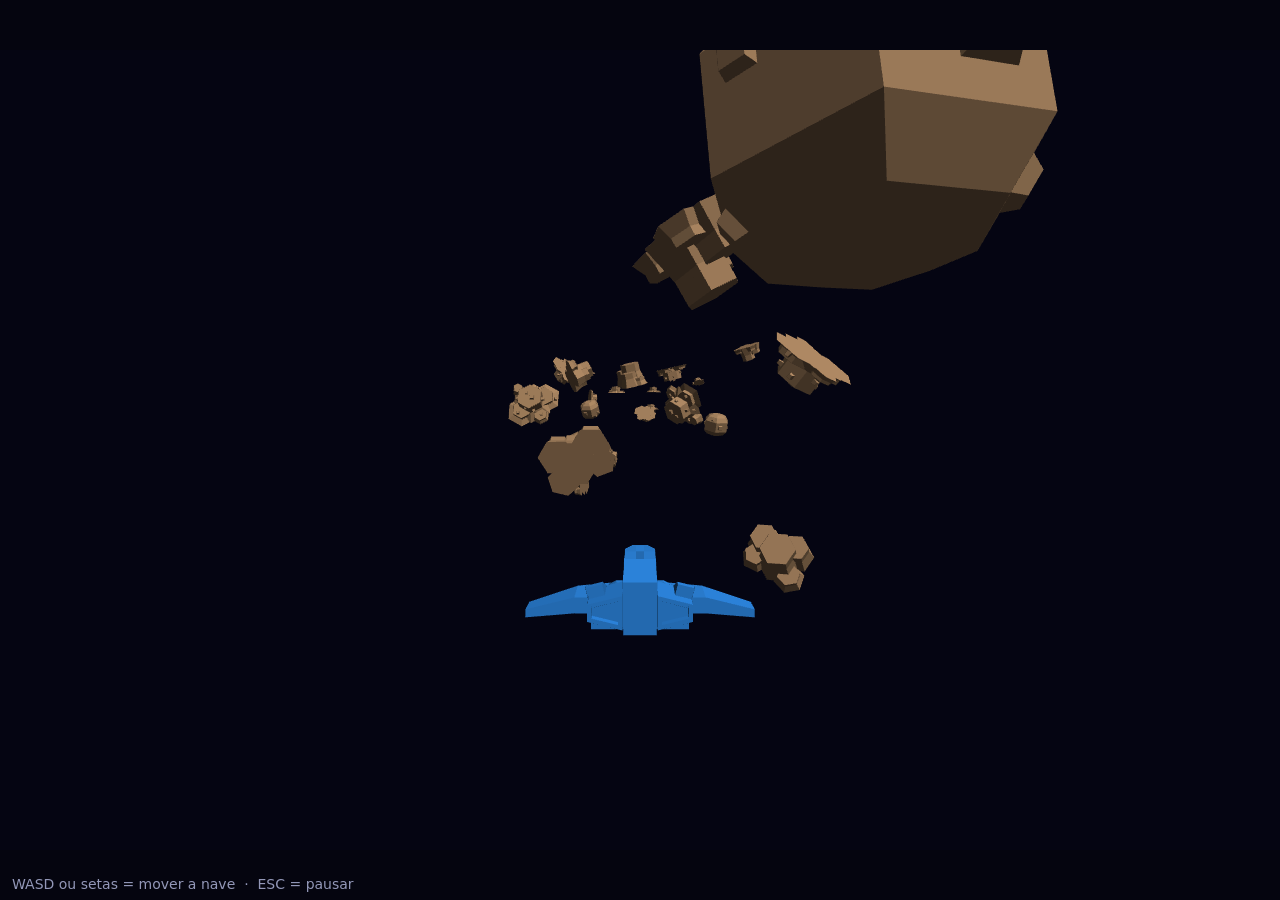
==== index.html @ 482e4a8b "Inicializando repositório" ====
<!doctype html>
<html lang="pt-BR">
<head>
  <meta charset="utf-8">
  <meta name="viewport" content="width=device-width, initial-scale=1">
  <title>Shooter 3D — WebGL</title>
  <link rel="stylesheet" href="css/estilo.css">
</head>
<body>
  <main>
    <canvas id="tela" width="960" height="600"></canvas>
    <p id="ajuda">WASD ou setas = mover a nave &nbsp;·&nbsp; ESC = pausar</p>
    <p id="pausa" hidden>PAUSADO</p>
    <pre id="erro" hidden></pre>
  </main>
  <script type="module" src="src/main.js"></script>
</body>
</html>
---- css/estilo.css ----
html, body {
  margin: 0;
  height: 100%;
  background: #05050f;
  color: #cfd6ff;
  font-family: system-ui, sans-serif;
}

main {
  position: relative;
  height: 100%;
  display: grid;
  place-items: center;
}

/* mantém a proporção 960x600 e cabe em qualquer janela */
canvas {
  display: block;
  width: min(100vw, 160vh);
  aspect-ratio: 960 / 600;
  background: #05050f;
}

#ajuda {
  position: absolute;
  left: 12px;
  bottom: 8px;
  margin: 0;
  font-size: 14px;
  opacity: 0.7;
  pointer-events: none;
}

#pausa {
  position: absolute;
  margin: 0;
  font-size: 40px;
  letter-spacing: 0.2em;
  pointer-events: none;
}

#erro {
  position: absolute;
  max-width: 80ch;
  padding: 16px;
  white-space: pre-wrap;
  background: #3a0d16;
  border: 1px solid #ff5470;
  border-radius: 8px;
}

[hidden] { display: none !important; }
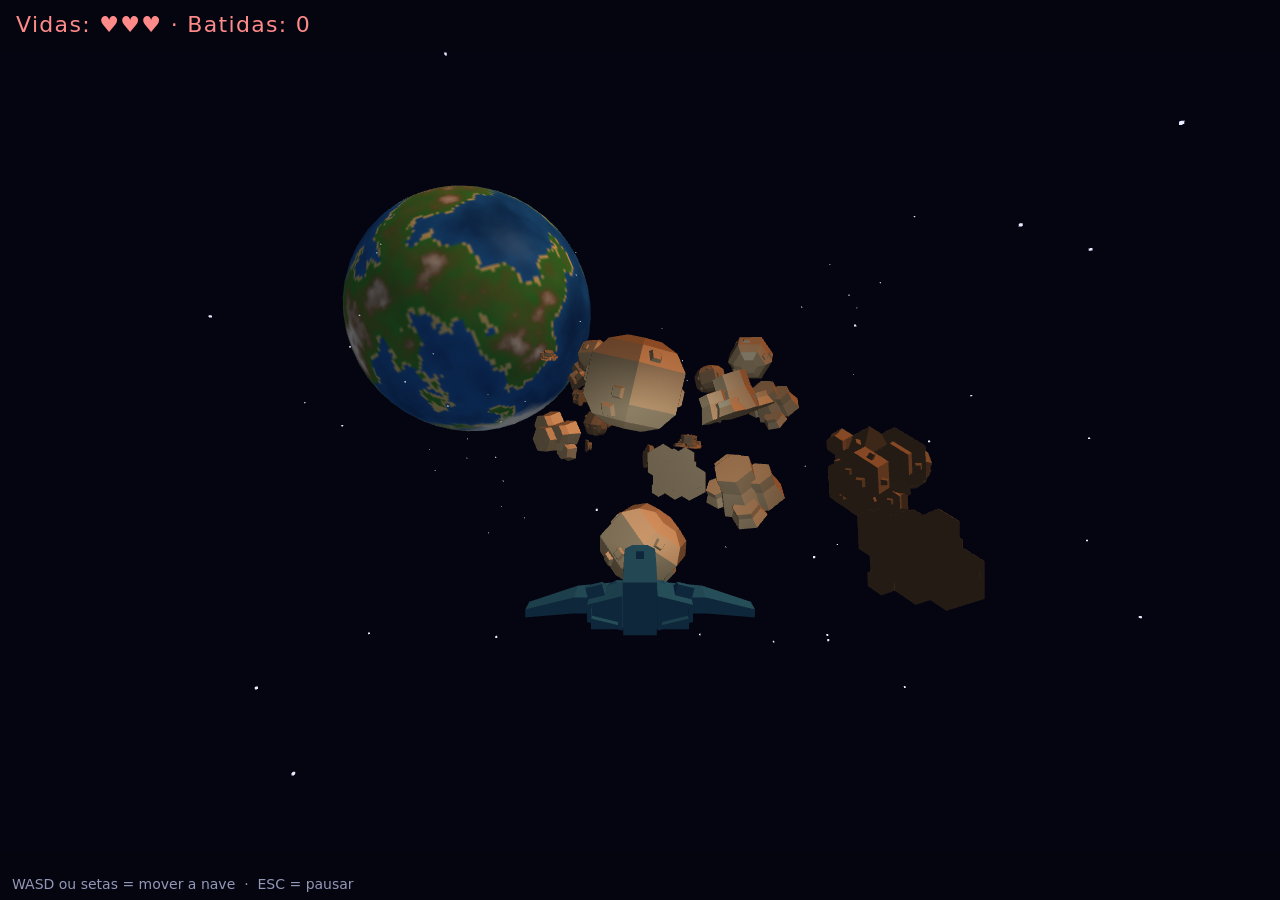
==== commit b82ab6fd: "Adicionando iluminação, planeta, vida da nave, efeito de batida, pause e tela de game over" ====
--- a/index.html
+++ b/index.html
@@ -10,7 +10,9 @@
   <main>
     <canvas id="tela" width="960" height="600"></canvas>
     <p id="ajuda">WASD ou setas = mover a nave &nbsp;·&nbsp; ESC = pausar</p>
+    <p id="hud"></p>
     <p id="pausa" hidden>PAUSADO</p>
+    <p id="fim" hidden>GAME OVER<small>pressione R ou Enter para jogar de novo</small></p>
     <pre id="erro" hidden></pre>
   </main>
   <script type="module" src="src/main.js"></script>
--- a/css/estilo.css
+++ b/css/estilo.css
@@ -50,3 +50,31 @@
 }
 
 [hidden] { display: none !important; }
+
+#hud {
+  position: absolute;
+  left: 16px;
+  top: 12px;
+  margin: 0;
+  font-size: 22px;
+  letter-spacing: 0.06em;
+  color: #ff8a8a;
+  pointer-events: none;
+}
+
+#fim {
+  position: absolute;
+  margin: 0;
+  font-size: 56px;
+  letter-spacing: 0.15em;
+  color: #ff5470;
+  text-align: center;
+  pointer-events: none;
+}
+#fim small {
+  display: block;
+  margin-top: 12px;
+  font-size: 18px;
+  letter-spacing: 0.05em;
+  color: #cfd6ff;
+}
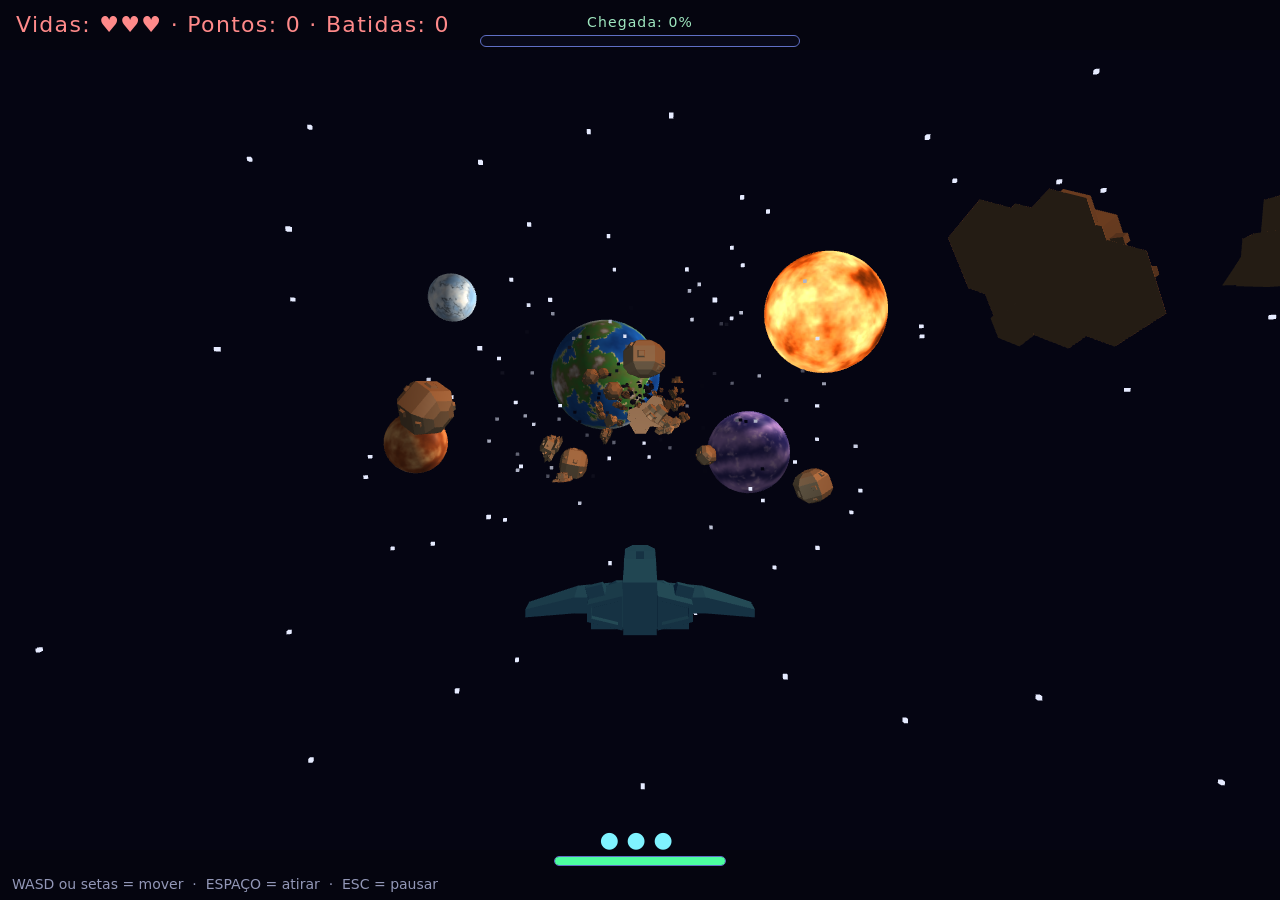
==== commit ba2b7647: "Adicionando tiros e cargas" ====
--- a/index.html
+++ b/index.html
@@ -9,10 +9,13 @@
 <body>
   <main>
     <canvas id="tela" width="960" height="600"></canvas>
-    <p id="ajuda">WASD ou setas = mover a nave &nbsp;·&nbsp; ESC = pausar</p>
+    <p id="ajuda">WASD ou setas = mover &nbsp;·&nbsp; ESPAÇO = atirar &nbsp;·&nbsp; ESC = pausar</p>
     <p id="hud"></p>
+    <div id="carga" class="pronta"><span id="cargaTxt"></span><div id="cargaBarra"><div id="cargaCheia"></div></div></div>
+    <div id="progresso"><span id="pct">Chegada: 0%</span><div id="barra"><div id="barraCheia"></div></div></div>
     <p id="pausa" hidden>PAUSADO</p>
     <p id="fim" hidden>GAME OVER<small>pressione R ou Enter para jogar de novo</small></p>
+    <p id="vitoria" hidden></p>
     <pre id="erro" hidden></pre>
   </main>
   <script type="module" src="src/main.js"></script>
--- a/css/estilo.css
+++ b/css/estilo.css
@@ -77,4 +77,84 @@
   font-size: 18px;
   letter-spacing: 0.05em;
   color: #cfd6ff;
-}+}
+
+#progresso {
+  position: absolute;
+  left: 50%;
+  top: 12px;
+  transform: translateX(-50%);
+  width: 320px;
+  text-align: center;
+  pointer-events: none;
+}
+#pct {
+  font-size: 14px;
+  letter-spacing: 0.08em;
+  color: #9fe8c0;
+}
+#barra {
+  margin-top: 4px;
+  height: 10px;
+  border: 1px solid #5f6fc4;
+  border-radius: 6px;
+  overflow: hidden;
+  background: rgba(10, 12, 30, 0.6);
+}
+#barraCheia {
+  height: 100%;
+  width: 0;
+  background: linear-gradient(90deg, #3aa0ff, #4dffa0);
+}
+
+#vitoria {
+  position: absolute;
+  margin: 0;
+  font-size: 56px;
+  letter-spacing: 0.15em;
+  color: #4dffa0;
+  text-align: center;
+  pointer-events: none;
+}
+#vitoria small {
+  display: block;
+  margin-top: 12px;
+  font-size: 18px;
+  letter-spacing: 0.05em;
+  color: #cfd6ff;
+}
+
+/* bateria de tiros: bolinhas = tiros prontos; barra = progresso do próximo */
+#carga {
+  position: absolute;
+  left: 50%;
+  bottom: 34px;
+  transform: translateX(-50%);
+  text-align: center;
+  pointer-events: none;
+}
+#cargaTxt {
+  font-size: 22px;
+  letter-spacing: 0.35em;
+  color: #7ff3ff;
+}
+#cargaBarra {
+  width: 170px;
+  height: 8px;
+  margin: 4px auto 0;
+  border: 1px solid #5f6fc4;
+  border-radius: 5px;
+  overflow: hidden;
+  background: rgba(10, 12, 30, 0.6);
+}
+#cargaCheia {
+  height: 100%;
+  width: 0;
+  background: #ffb347;
+}
+#carga.pronta #cargaCheia {
+  background: #4dffa0;
+}
+#carga.recarregando #cargaTxt {
+  color: #ffb347;
+}
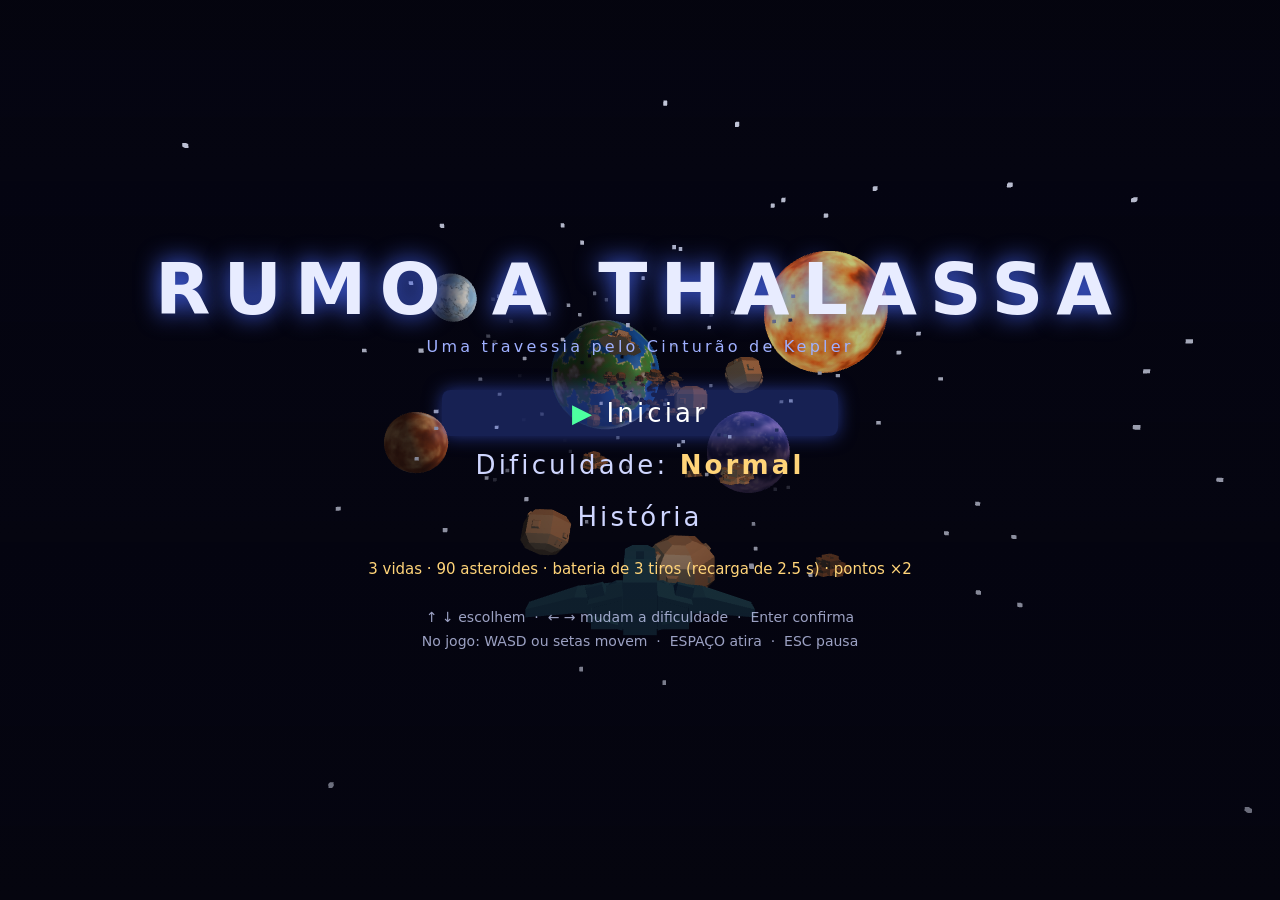
==== commit bdbefb59: "Adicionando Menu, Dificuldades e História" ====
--- a/index.html
+++ b/index.html
@@ -13,9 +13,29 @@
     <p id="hud"></p>
     <div id="carga" class="pronta"><span id="cargaTxt"></span><div id="cargaBarra"><div id="cargaCheia"></div></div></div>
     <div id="progresso"><span id="pct">Chegada: 0%</span><div id="barra"><div id="barraCheia"></div></div></div>
-    <p id="pausa" hidden>PAUSADO</p>
-    <p id="fim" hidden>GAME OVER<small>pressione R ou Enter para jogar de novo</small></p>
+    <p id="pausa" hidden>PAUSADO<small>ESC continua · M volta ao menu</small></p>
+    <p id="fim" hidden>GAME OVER<small>pressione R ou Enter para jogar de novo · M para o menu</small></p>
     <p id="vitoria" hidden></p>
+    <div id="menu">
+      <h1>RUMO A THALASSA</h1>
+      <p class="subtitulo">Uma travessia pelo Cinturão de Kepler</p>
+      <ul id="opcoes">
+        <li data-acao="iniciar">Iniciar</li>
+        <li data-acao="dificuldade">Dificuldade: <b id="difNome">Normal</b></li>
+        <li data-acao="historia">História</li>
+      </ul>
+      <p id="difInfo"></p>
+      <p class="dica">↑ ↓ escolhem &nbsp;·&nbsp; ← → mudam a dificuldade &nbsp;·&nbsp; Enter confirma</p>
+      <p class="dica">No jogo: WASD ou setas movem &nbsp;·&nbsp; ESPAÇO atira &nbsp;·&nbsp; ESC pausa</p>
+    </div>
+    <div id="historia" hidden>
+      <h2>História</h2>
+      <p>Ano 2387. Thalassa, um mundo de oceanos a anos-luz da Terra, está ficando sem energia: o reator que mantém suas cidades flutuantes funcionando depende de cristais raros, e o último carregamento nunca chegou.</p>
+      <p>Você é a piloto-mensageira da <b>Falcão-1</b>, a única nave pequena e veloz o bastante para cruzar o Cinturão de Kepler, um campo de rochas e cristais instáveis que gira em volta de uma estrela velha. Seu canhão funciona com uma bateria que recarrega devagar: cada disparo precisa valer a pena.</p>
+      <p>Atravesse o cinturão, desvie do que não der para destruir e cruze o portal de chegada antes que as luzes de Thalassa se apaguem.</p>
+      <p class="dica">Enter ou Esc para voltar</p>
+      <button id="voltarHistoria" type="button">Voltar</button>
+    </div>
     <pre id="erro" hidden></pre>
   </main>
   <script type="module" src="src/main.js"></script>
--- a/css/estilo.css
+++ b/css/estilo.css
@@ -158,3 +158,95 @@
 #carga.recarregando #cargaTxt {
   color: #ffb347;
 }
+
+/* ---------- menu e história ---------- */
+#menu, #historia {
+  position: absolute;
+  inset: 0;
+  display: flex;
+  flex-direction: column;
+  align-items: center;
+  justify-content: center;
+  text-align: center;
+  background: linear-gradient(rgba(5, 5, 15, 0.1), rgba(5, 5, 15, 0.6));
+}
+#menu[hidden], #historia[hidden] { display: none; }
+
+#menu h1 {
+  margin: 0;
+  font-size: clamp(32px, 6vw, 72px);
+  letter-spacing: 0.18em;
+  color: #e8ecff;
+  text-shadow: 0 0 24px #4a6bff;
+}
+.subtitulo {
+  margin: 6px 0 28px;
+  letter-spacing: 0.2em;
+  color: #9fb0ff;
+}
+#opcoes {
+  list-style: none;
+  margin: 0;
+  padding: 0;
+}
+#opcoes li {
+  margin: 6px 0;
+  padding: 8px 34px;
+  font-size: 26px;
+  letter-spacing: 0.12em;
+  cursor: pointer;
+  color: #cfd6ff;
+  border-radius: 8px;
+}
+#opcoes li b { color: #ffd479; }
+#opcoes li.sel {
+  color: #fff;
+  background: rgba(74, 107, 255, 0.28);
+  box-shadow: 0 0 18px rgba(74, 107, 255, 0.5);
+}
+#opcoes li.sel::before { content: "▶ "; color: #4dffa0; }
+#difInfo {
+  max-width: 560px;
+  min-height: 2.6em;
+  margin: 14px 0 6px;
+  font-size: 15px;
+  color: #ffd479;
+}
+.dica {
+  margin: 4px 0;
+  font-size: 14px;
+  opacity: 0.75;
+}
+
+#historia h2 {
+  margin: 0 0 14px;
+  letter-spacing: 0.2em;
+  color: #e8ecff;
+}
+#historia p {
+  max-width: 620px;
+  margin: 8px 24px;
+  line-height: 1.55;
+  font-size: 17px;
+  color: #cfd6ff;
+}
+#historia button {
+  margin-top: 14px;
+  padding: 8px 26px;
+  font-size: 16px;
+  color: #fff;
+  background: rgba(74, 107, 255, 0.35);
+  border: 1px solid #5f6fc4;
+  border-radius: 8px;
+  cursor: pointer;
+}
+
+/* no menu o HUD do jogo fica escondido */
+body.menu #hud, body.menu #progresso, body.menu #carga, body.menu #ajuda { display: none; }
+
+#pausa small, #fim small {
+  display: block;
+  margin-top: 10px;
+  font-size: 16px;
+  letter-spacing: 0.05em;
+}
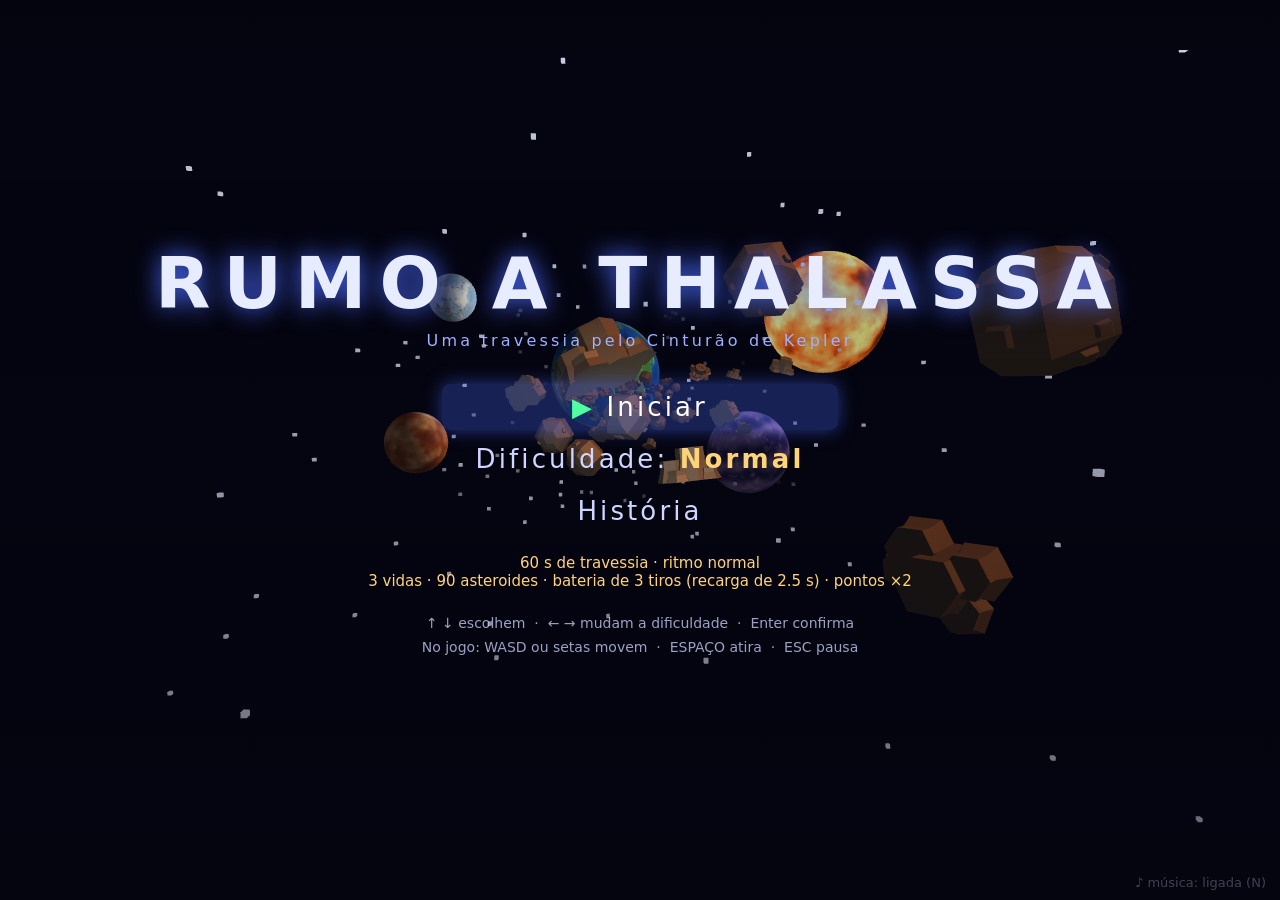
==== commit b35465f7: "Adição de uma música para o jogo não ficar silencioso, troca do estilo da nave e um efeito sainda da" ====
--- a/index.html
+++ b/index.html
@@ -11,8 +11,9 @@
     <canvas id="tela" width="960" height="600"></canvas>
     <p id="ajuda">WASD ou setas = mover &nbsp;·&nbsp; ESPAÇO = atirar &nbsp;·&nbsp; ESC = pausar</p>
     <p id="hud"></p>
+    <p id="musica"></p>
     <div id="carga" class="pronta"><span id="cargaTxt"></span><div id="cargaBarra"><div id="cargaCheia"></div></div></div>
-    <div id="progresso"><span id="pct">Chegada: 0%</span><div id="barra"><div id="barraCheia"></div></div></div>
+    <div id="progresso"><span id="pct">Nave-mãe: 0%</span><div id="barra"><div id="barraCheia"></div></div></div>
     <p id="pausa" hidden>PAUSADO<small>ESC continua · M volta ao menu</small></p>
     <p id="fim" hidden>GAME OVER<small>pressione R ou Enter para jogar de novo · M para o menu</small></p>
     <p id="vitoria" hidden></p>
@@ -32,7 +33,7 @@
       <h2>História</h2>
       <p>Ano 2387. Thalassa, um mundo de oceanos a anos-luz da Terra, está ficando sem energia: o reator que mantém suas cidades flutuantes funcionando depende de cristais raros, e o último carregamento nunca chegou.</p>
       <p>Você é a piloto-mensageira da <b>Falcão-1</b>, a única nave pequena e veloz o bastante para cruzar o Cinturão de Kepler, um campo de rochas e cristais instáveis que gira em volta de uma estrela velha. Seu canhão funciona com uma bateria que recarrega devagar: cada disparo precisa valer a pena.</p>
-      <p>Atravesse o cinturão, desvie do que não der para destruir e cruze o portal de chegada antes que as luzes de Thalassa se apaguem.</p>
+      <p>Atravesse o cinturão, desvie do que não der para destruir e pouse no hangar da nave-mãe <b>Aurora</b>, que espera do outro lado, antes que as luzes de Thalassa se apaguem.</p>
       <p class="dica">Enter ou Esc para voltar</p>
       <button id="voltarHistoria" type="button">Voltar</button>
     </div>
--- a/css/estilo.css
+++ b/css/estilo.css
@@ -207,7 +207,7 @@
 #opcoes li.sel::before { content: "▶ "; color: #4dffa0; }
 #difInfo {
   max-width: 560px;
-  min-height: 2.6em;
+  min-height: 3.4em;
   margin: 14px 0 6px;
   font-size: 15px;
   color: #ffd479;
@@ -250,3 +250,13 @@
   font-size: 16px;
   letter-spacing: 0.05em;
 }
+
+#musica {
+  position: absolute;
+  right: 14px;
+  bottom: 10px;
+  margin: 0;
+  font-size: 13px;
+  opacity: 0.7;
+  pointer-events: none;
+}
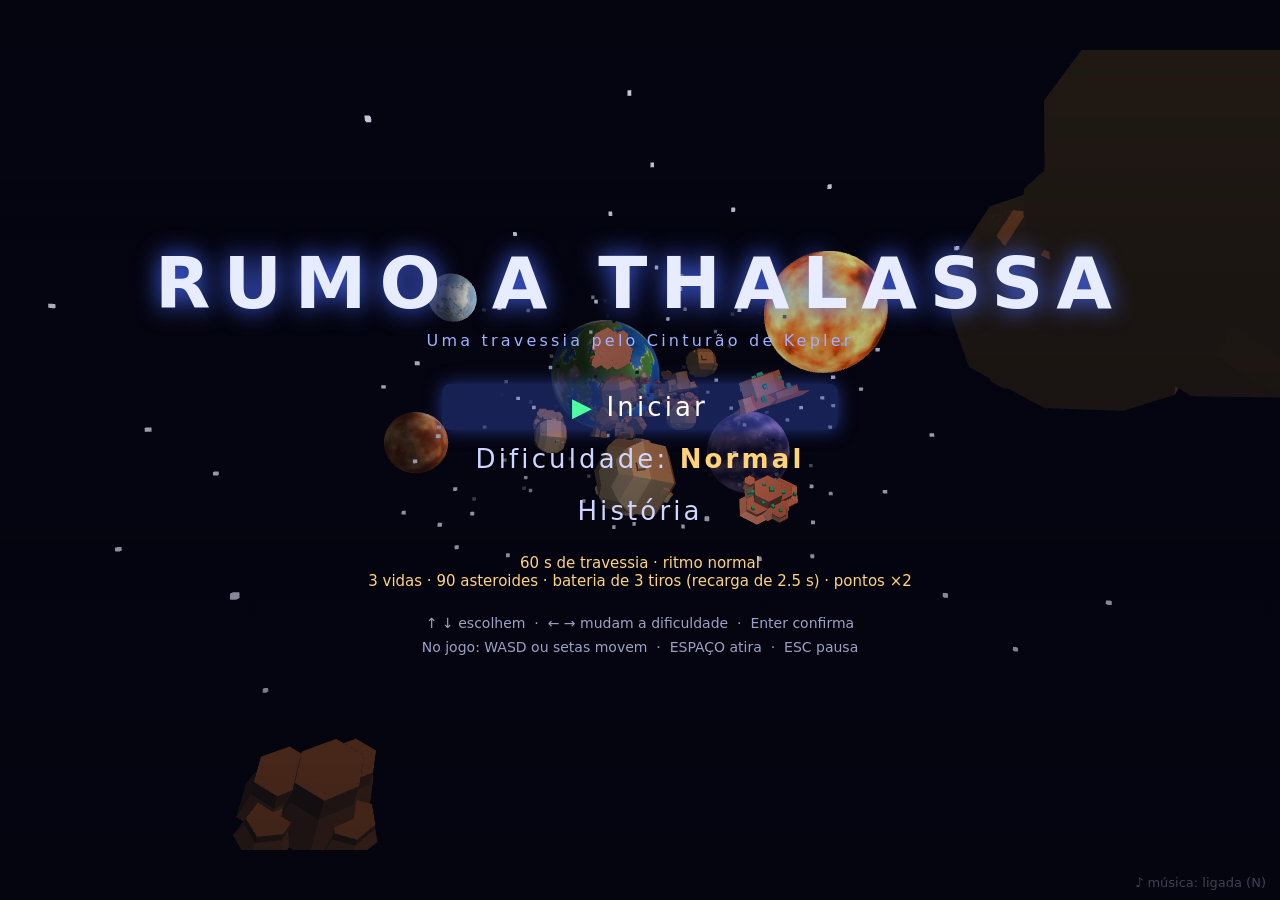
==== commit bef8fc4e: "Atualiza história para Operação Aurora" ====
--- a/index.html
+++ b/index.html
@@ -30,10 +30,13 @@
       <p class="dica">No jogo: WASD ou setas movem &nbsp;·&nbsp; ESPAÇO atira &nbsp;·&nbsp; ESC pausa</p>
     </div>
     <div id="historia" hidden>
-      <h2>História</h2>
-      <p>Ano 2387. Thalassa, um mundo de oceanos a anos-luz da Terra, está ficando sem energia: o reator que mantém suas cidades flutuantes funcionando depende de cristais raros, e o último carregamento nunca chegou.</p>
-      <p>Você é a piloto-mensageira da <b>Falcão-1</b>, a única nave pequena e veloz o bastante para cruzar o Cinturão de Kepler, um campo de rochas e cristais instáveis que gira em volta de uma estrela velha. Seu canhão funciona com uma bateria que recarrega devagar: cada disparo precisa valer a pena.</p>
-      <p>Atravesse o cinturão, desvie do que não der para destruir e pouse no hangar da nave-mãe <b>Aurora</b>, que espera do outro lado, antes que as luzes de Thalassa se apaguem.</p>
+      <h2>5. Operação Aurora — O Retorno</h2>
+      <p>Durante uma missão de exploração em um sistema planetário desconhecido, a nave-mãe Aurora foi surpreendida por uma tempestade de partículas que interrompeu suas comunicações com as pequenas naves de reconhecimento.</p>
+      <p>A Falcão-1 conseguiu atravessar a região mais instável da tempestade, mas acabou isolada do restante da frota.</p>
+      <p>Com os sistemas de navegação parcialmente comprometidos e uma reserva limitada de energia, você recebe um último sinal de localização da Aurora.</p>
+      <p>Entre sua posição e a nave-mãe existe um extenso cinturão de asteroides, formado pelos fragmentos de antigos corpos celestes.</p>
+      <p>A única possibilidade de retorno é atravessar esse caminho e alcançar o hangar da Aurora antes que o sinal desapareça.</p>
+      <p>Não há uma segunda rota. Apenas você, sua nave e o espaço desconhecido.</p>
       <p class="dica">Enter ou Esc para voltar</p>
       <button id="voltarHistoria" type="button">Voltar</button>
     </div>
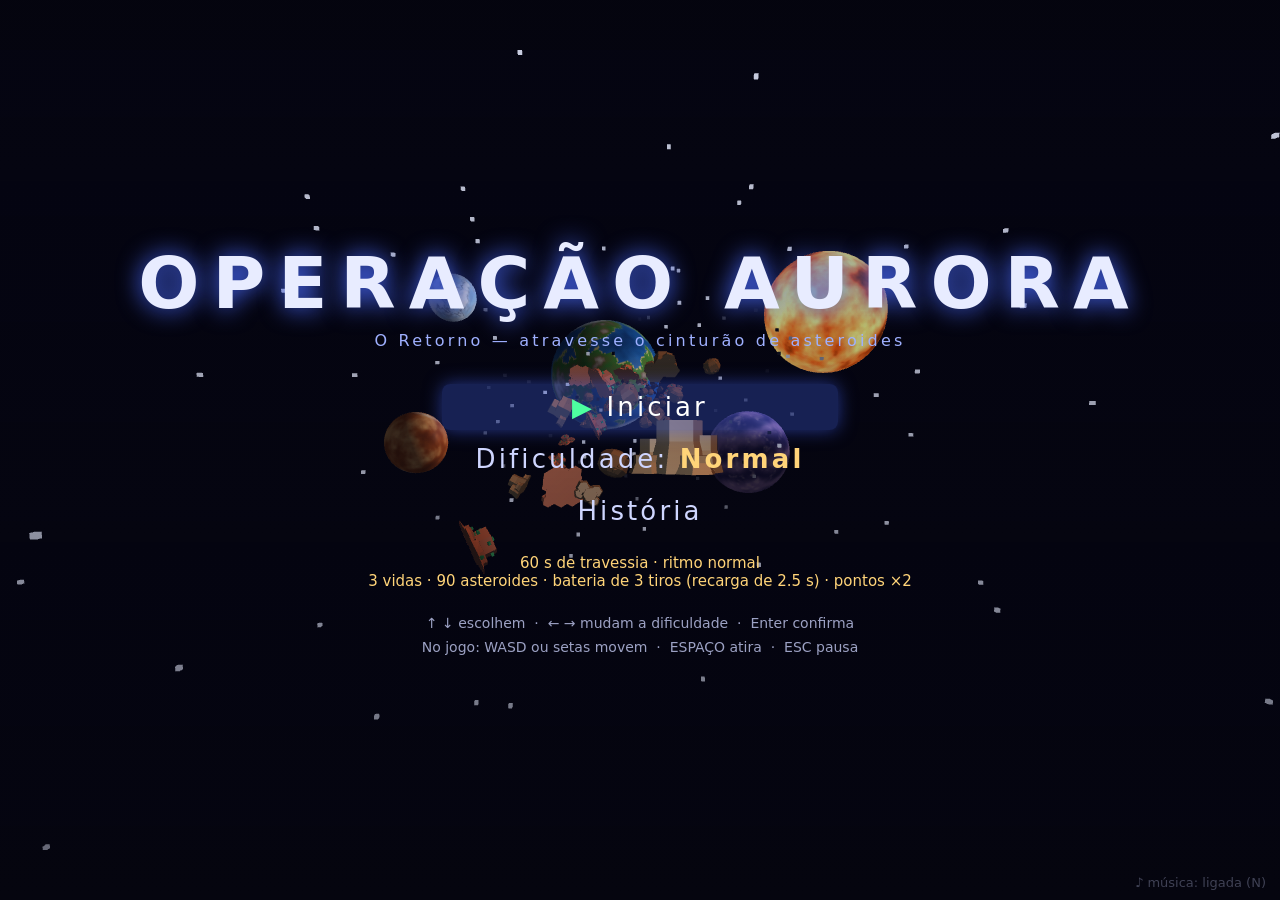
==== commit 1e9f1877: "Renomeia jogo para Operação Aurora" ====
--- a/index.html
+++ b/index.html
@@ -3,7 +3,7 @@
 <head>
   <meta charset="utf-8">
   <meta name="viewport" content="width=device-width, initial-scale=1">
-  <title>Shooter 3D — WebGL</title>
+  <title>Operação Aurora — O Retorno</title>
   <link rel="stylesheet" href="css/estilo.css">
 </head>
 <body>
@@ -18,8 +18,8 @@
     <p id="fim" hidden>GAME OVER<small>pressione R ou Enter para jogar de novo · M para o menu</small></p>
     <p id="vitoria" hidden></p>
     <div id="menu">
-      <h1>RUMO A THALASSA</h1>
-      <p class="subtitulo">Uma travessia pelo Cinturão de Kepler</p>
+      <h1>OPERAÇÃO AURORA</h1>
+      <p class="subtitulo">O Retorno — atravesse o cinturão de asteroides</p>
       <ul id="opcoes">
         <li data-acao="iniciar">Iniciar</li>
         <li data-acao="dificuldade">Dificuldade: <b id="difNome">Normal</b></li>
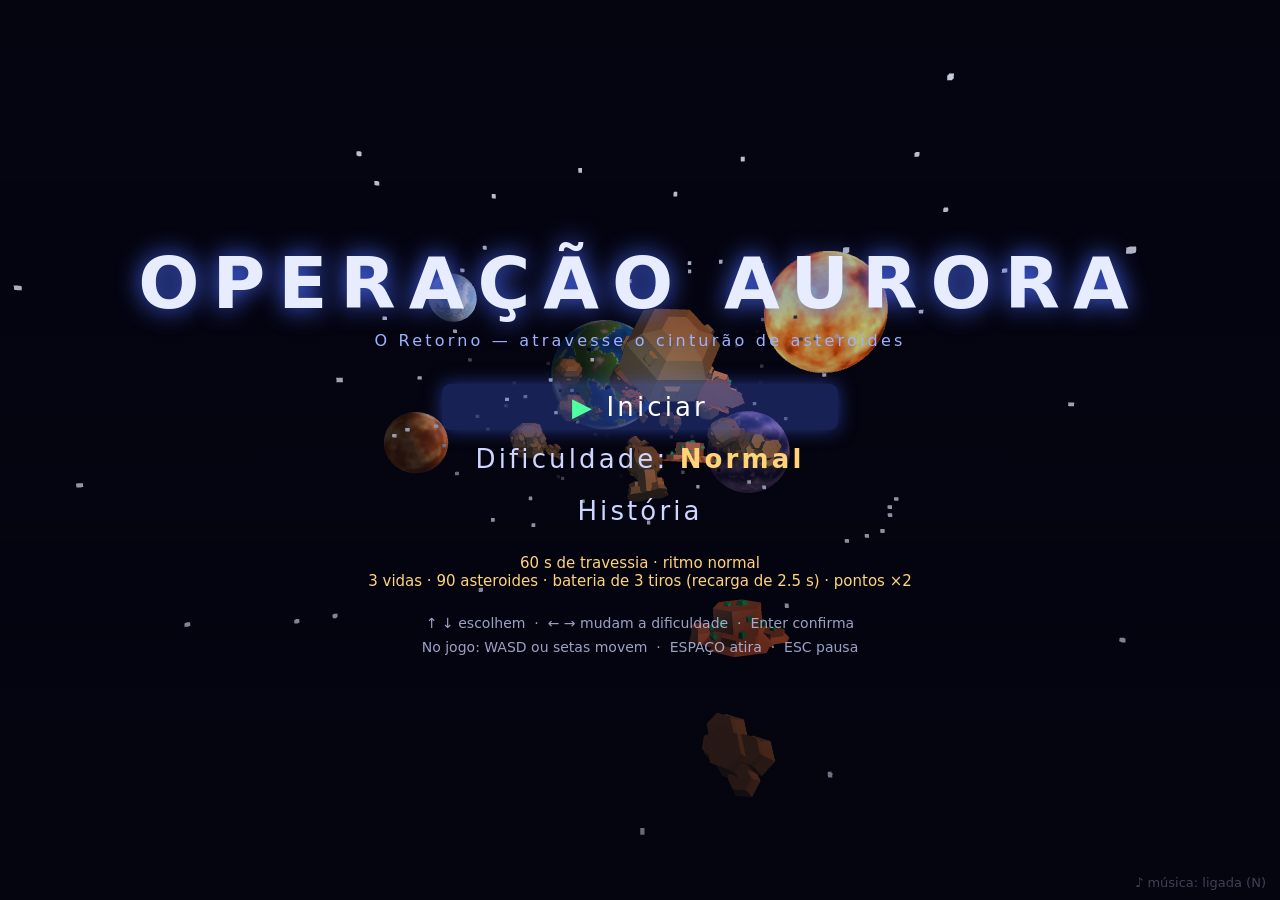
==== commit 1830e634: "ajustes nos textos" ====
--- a/index.html
+++ b/index.html
@@ -13,9 +13,9 @@
     <p id="hud"></p>
     <p id="musica"></p>
     <div id="carga" class="pronta"><span id="cargaTxt"></span><div id="cargaBarra"><div id="cargaCheia"></div></div></div>
-    <div id="progresso"><span id="pct">Nave-mãe: 0%</span><div id="barra"><div id="barraCheia"></div></div></div>
+    <div id="progresso"><span id="pct">Rumo à Aurora: 0%</span><div id="barra"><div id="barraCheia"></div></div></div>
     <p id="pausa" hidden>PAUSADO<small>ESC continua · M volta ao menu</small></p>
-    <p id="fim" hidden>GAME OVER<small>pressione R ou Enter para jogar de novo · M para o menu</small></p>
+    <p id="fim" hidden>MISSÃO FRACASSADA<small>Sinal da Falcão-1 perdido.<br>Pressione R ou Enter para jogar de novo · M para o menu</small></p>
     <p id="vitoria" hidden></p>
     <div id="menu">
       <h1>OPERAÇÃO AURORA</h1>
